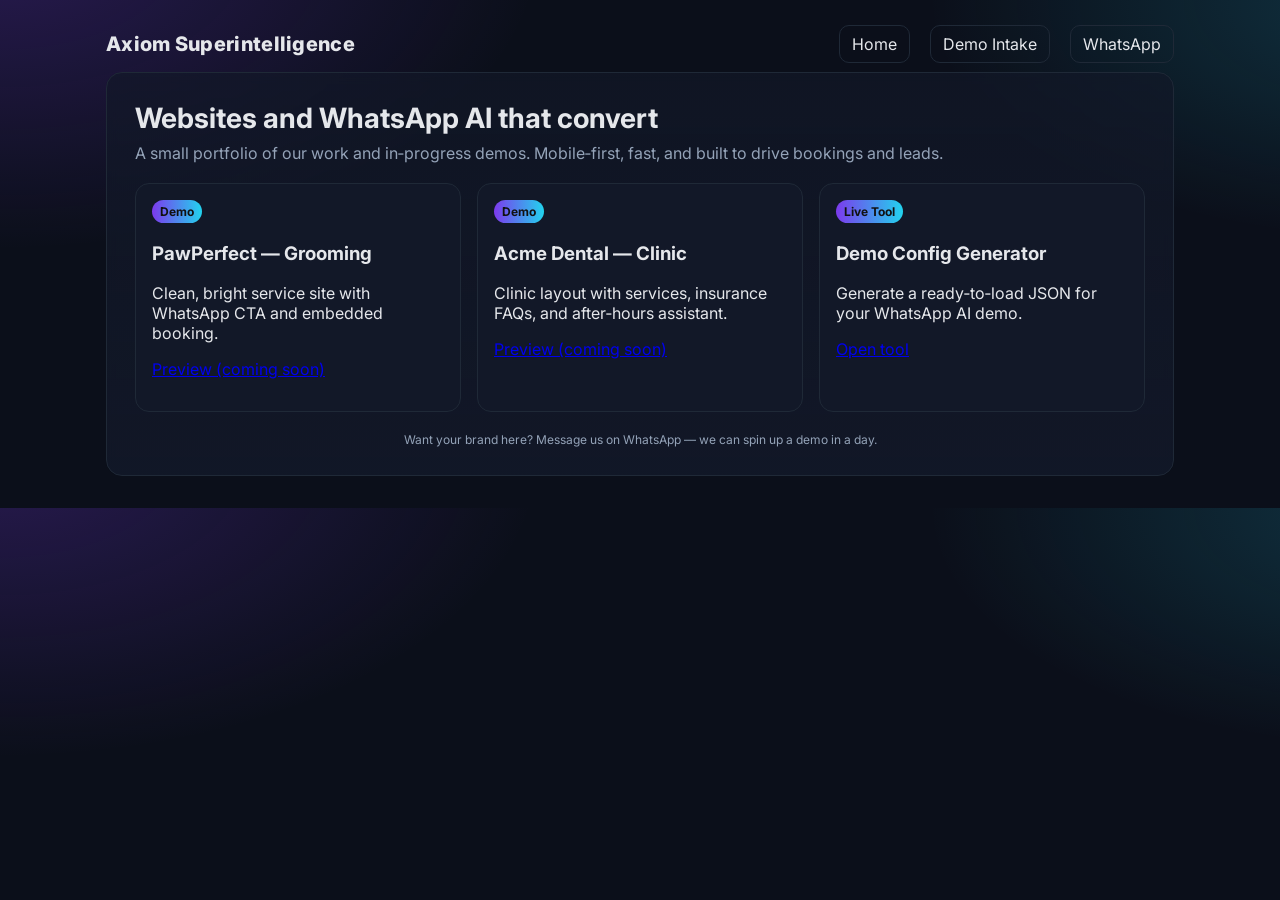
==== axiom/index.html @ f7a7cf11 "chore(portfolio): scaffold /axiom/ portfolio page with links to demo-intake and upcoming demos" ====
<!doctype html>
<html lang="en">
<head>
  <meta charset="utf-8" />
  <meta name="viewport" content="width=device-width, initial-scale=1" />
  <title>Axiom Superintelligence — Portfolio</title>
  <link rel="preconnect" href="https://fonts.googleapis.com">
  <link rel="preconnect" href="https://fonts.gstatic.com" crossorigin>
  <link href="https://fonts.googleapis.com/css2?family=Inter:wght@400;600;800&display=swap" rel="stylesheet">
  <style>
    :root { --bg:#0b0f1a; --card:#121828; --text:#e5e7eb; --muted:#94a3b8; --border:#1f2937; --accent:#7c3aed; --a2:#22d3ee; }
    *{box-sizing:border-box}
    body{margin:0;font-family:Inter,system-ui,Segoe UI,Roboto,Arial,sans-serif;background:radial-gradient(900px 500px at 0% -10%,rgba(124,58,237,.25),transparent 60%),radial-gradient(800px 400px at 110% 0%,rgba(34,211,238,.18),transparent 60%),var(--bg);color:var(--text)}
    .wrap{max-width:1100px;margin:0 auto;padding:32px 16px}
    header{display:flex;align-items:center;justify-content:space-between;margin-bottom:16px}
    .logo{font-weight:800;font-size:20px;letter-spacing:.3px}
    nav a{color:var(--text);text-decoration:none;margin-left:16px;border:1px solid var(--border);padding:8px 12px;border-radius:10px}
    .hero{background:linear-gradient(180deg,rgba(18,24,40,.7),rgba(18,24,40,.92));border:1px solid var(--border);border-radius:16px;padding:28px;backdrop-filter:blur(6px)}
    h1{margin:0 0 8px;font-size:28px}
    p.lead{margin:0;color:var(--muted)}
    .grid{display:grid;grid-template-columns:repeat(3,1fr);gap:16px;margin-top:20px}
    .card{background:var(--card);border:1px solid var(--border);border-radius:14px;padding:16px}
    .tag{display:inline-block;font-size:12px;color:#111;background:linear-gradient(90deg,var(--accent),var(--a2));padding:4px 8px;border-radius:999px;font-weight:700}
    footer{color:var(--muted);font-size:12px;margin-top:20px;text-align:center}
    @media(max-width:900px){.grid{grid-template-columns:1fr}}
  </style>
</head>
<body>
  <div class="wrap">
    <header>
      <div class="logo">Axiom Superintelligence</div>
      <nav>
        <a href="/">Home</a>
        <a href="/demo-intake/">Demo Intake</a>
        <a href="https://wa.me/15551234567" target="_blank" rel="noopener">WhatsApp</a>
      </nav>
    </header>

    <section class="hero">
      <h1>Websites and WhatsApp AI that convert</h1>
      <p class="lead">A small portfolio of our work and in‑progress demos. Mobile‑first, fast, and built to drive bookings and leads.</p>

      <div class="grid">
        <div class="card">
          <div class="tag">Demo</div>
          <h3>PawPerfect — Grooming</h3>
          <p>Clean, bright service site with WhatsApp CTA and embedded booking.</p>
          <p><a href="/pawperfect/" target="_blank">Preview (coming soon)</a></p>
        </div>
        <div class="card">
          <div class="tag">Demo</div>
          <h3>Acme Dental — Clinic</h3>
          <p>Clinic layout with services, insurance FAQs, and after‑hours assistant.</p>
          <p><a href="/clinic-demo/" target="_blank">Preview (coming soon)</a></p>
        </div>
        <div class="card">
          <div class="tag">Live Tool</div>
          <h3>Demo Config Generator</h3>
          <p>Generate a ready‑to‑load JSON for your WhatsApp AI demo.</p>
          <p><a href="/demo-intake/" target="_blank">Open tool</a></p>
        </div>
      </div>

      <footer>Want your brand here? Message us on WhatsApp — we can spin up a demo in a day.</footer>
    </section>
  </div>
</body>
</html>
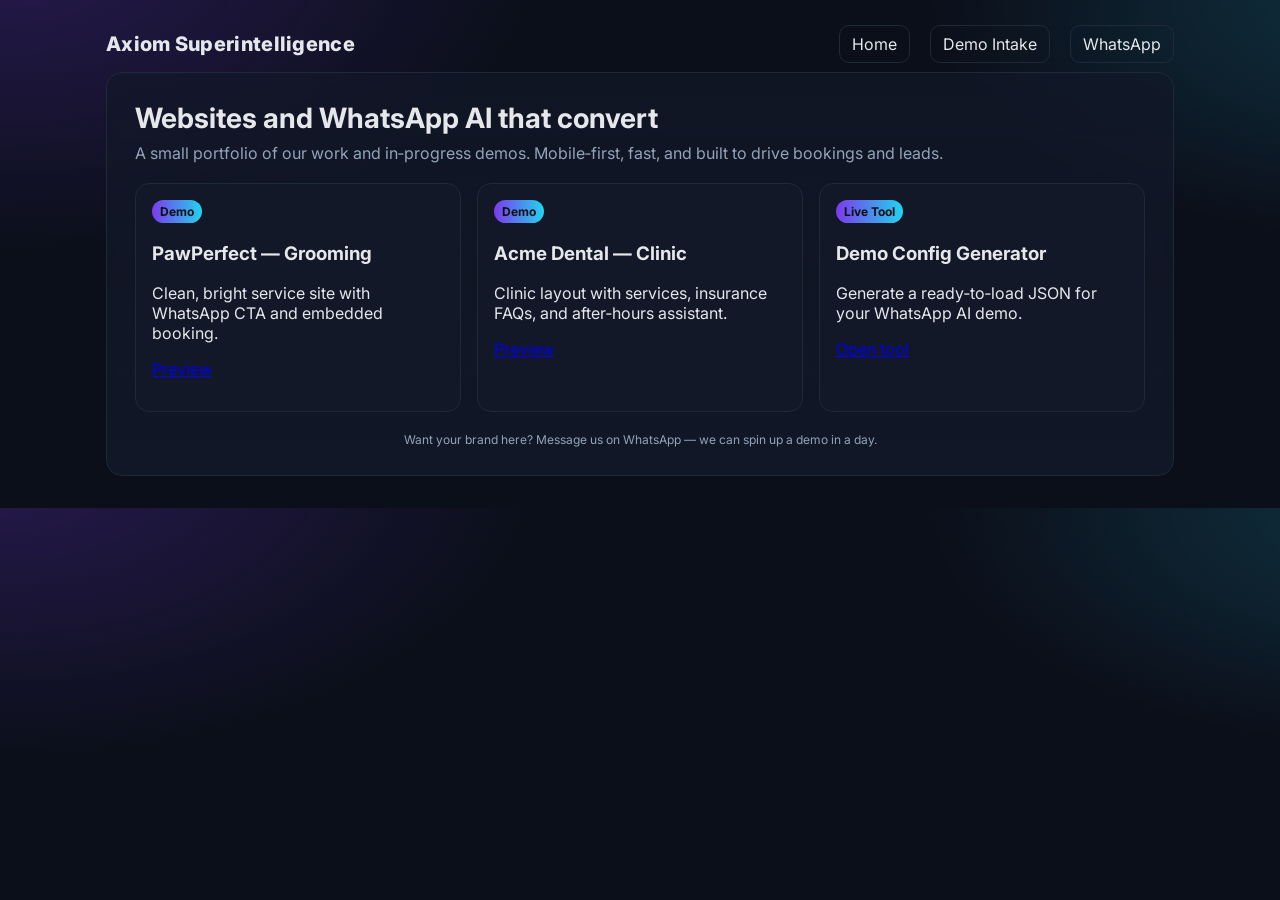
==== commit df6fea76: "Add demo site: clinic-demo (Acme Dental) and update portfolio links to live previews" ====
--- a/axiom/index.html
+++ b/axiom/index.html
@@ -45,13 +45,13 @@
           <div class="tag">Demo</div>
           <h3>PawPerfect — Grooming</h3>
           <p>Clean, bright service site with WhatsApp CTA and embedded booking.</p>
-          <p><a href="/pawperfect/" target="_blank">Preview (coming soon)</a></p>
+          <p><a href="/pawperfect/" target="_blank">Preview</a></p>
         </div>
         <div class="card">
           <div class="tag">Demo</div>
           <h3>Acme Dental — Clinic</h3>
           <p>Clinic layout with services, insurance FAQs, and after‑hours assistant.</p>
-          <p><a href="/clinic-demo/" target="_blank">Preview (coming soon)</a></p>
+          <p><a href="/clinic-demo/" target="_blank">Preview</a></p>
         </div>
         <div class="card">
           <div class="tag">Live Tool</div>
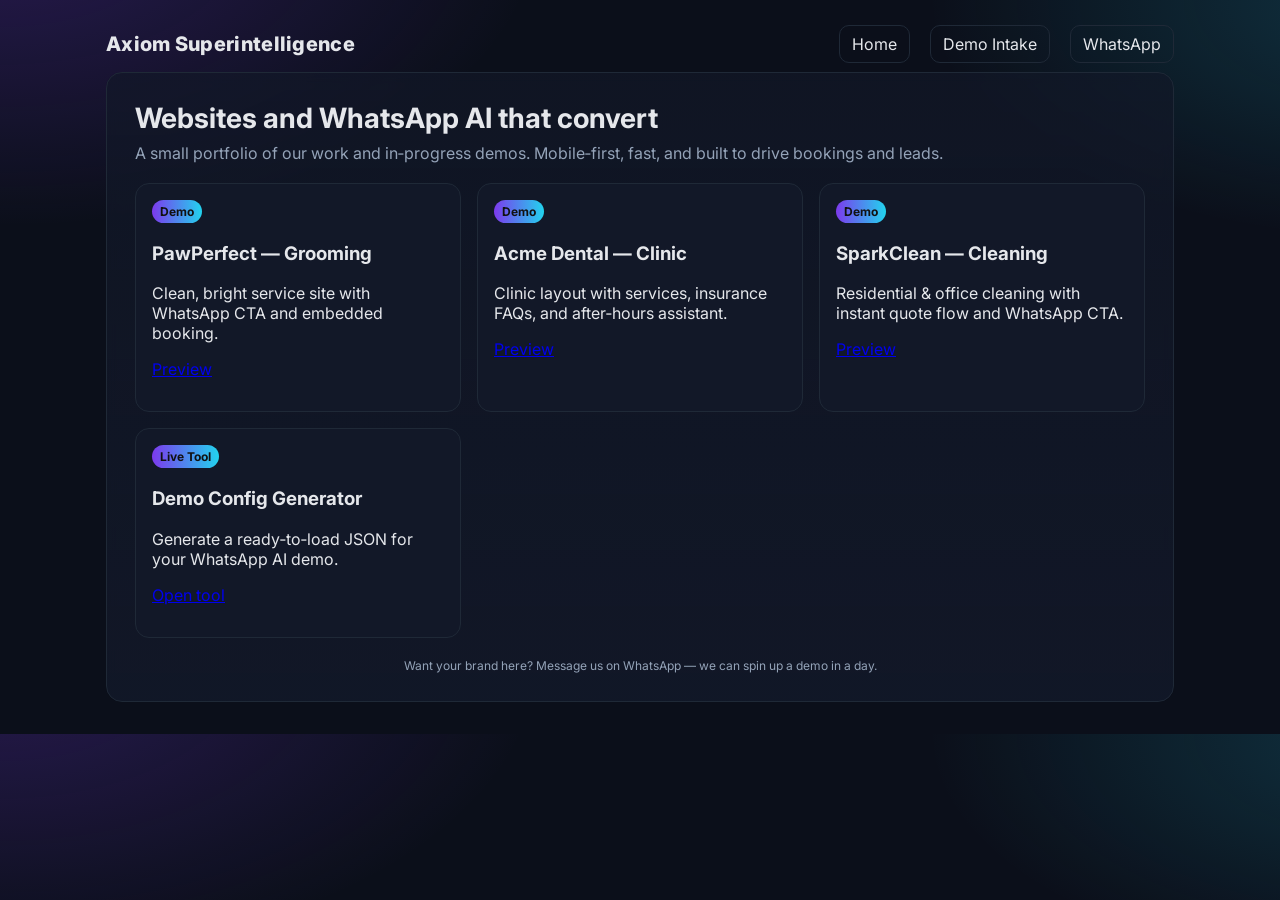
==== commit 45c95770: "Portfolio: add SparkClean demo card/link on /axiom/" ====
--- a/axiom/index.html
+++ b/axiom/index.html
@@ -54,6 +54,12 @@
           <p><a href="/clinic-demo/" target="_blank">Preview</a></p>
         </div>
         <div class="card">
+          <div class="tag">Demo</div>
+          <h3>SparkClean — Cleaning</h3>
+          <p>Residential & office cleaning with instant quote flow and WhatsApp CTA.</p>
+          <p><a href="/sparkclean/" target="_blank">Preview</a></p>
+        </div>
+        <div class="card">
           <div class="tag">Live Tool</div>
           <h3>Demo Config Generator</h3>
           <p>Generate a ready‑to‑load JSON for your WhatsApp AI demo.</p>
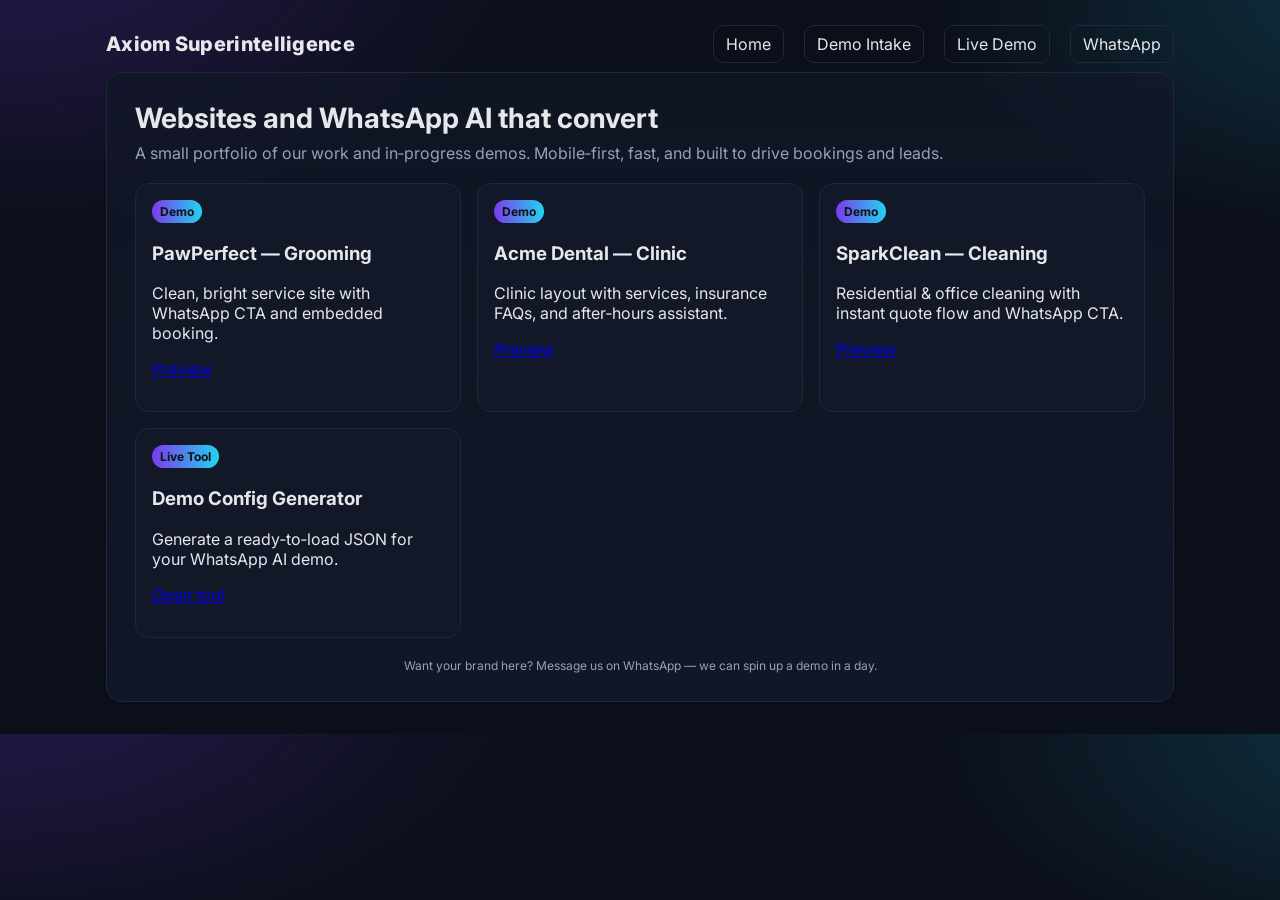
==== commit d02caebc: "Portfolio: add /demo-live link next to Demo Intake" ====
--- a/axiom/index.html
+++ b/axiom/index.html
@@ -32,6 +32,7 @@
       <nav>
         <a href="/">Home</a>
         <a href="/demo-intake/">Demo Intake</a>
+        <a href="/demo-live/">Live Demo</a>
         <a href="https://wa.me/15551234567" target="_blank" rel="noopener">WhatsApp</a>
       </nav>
     </header>
